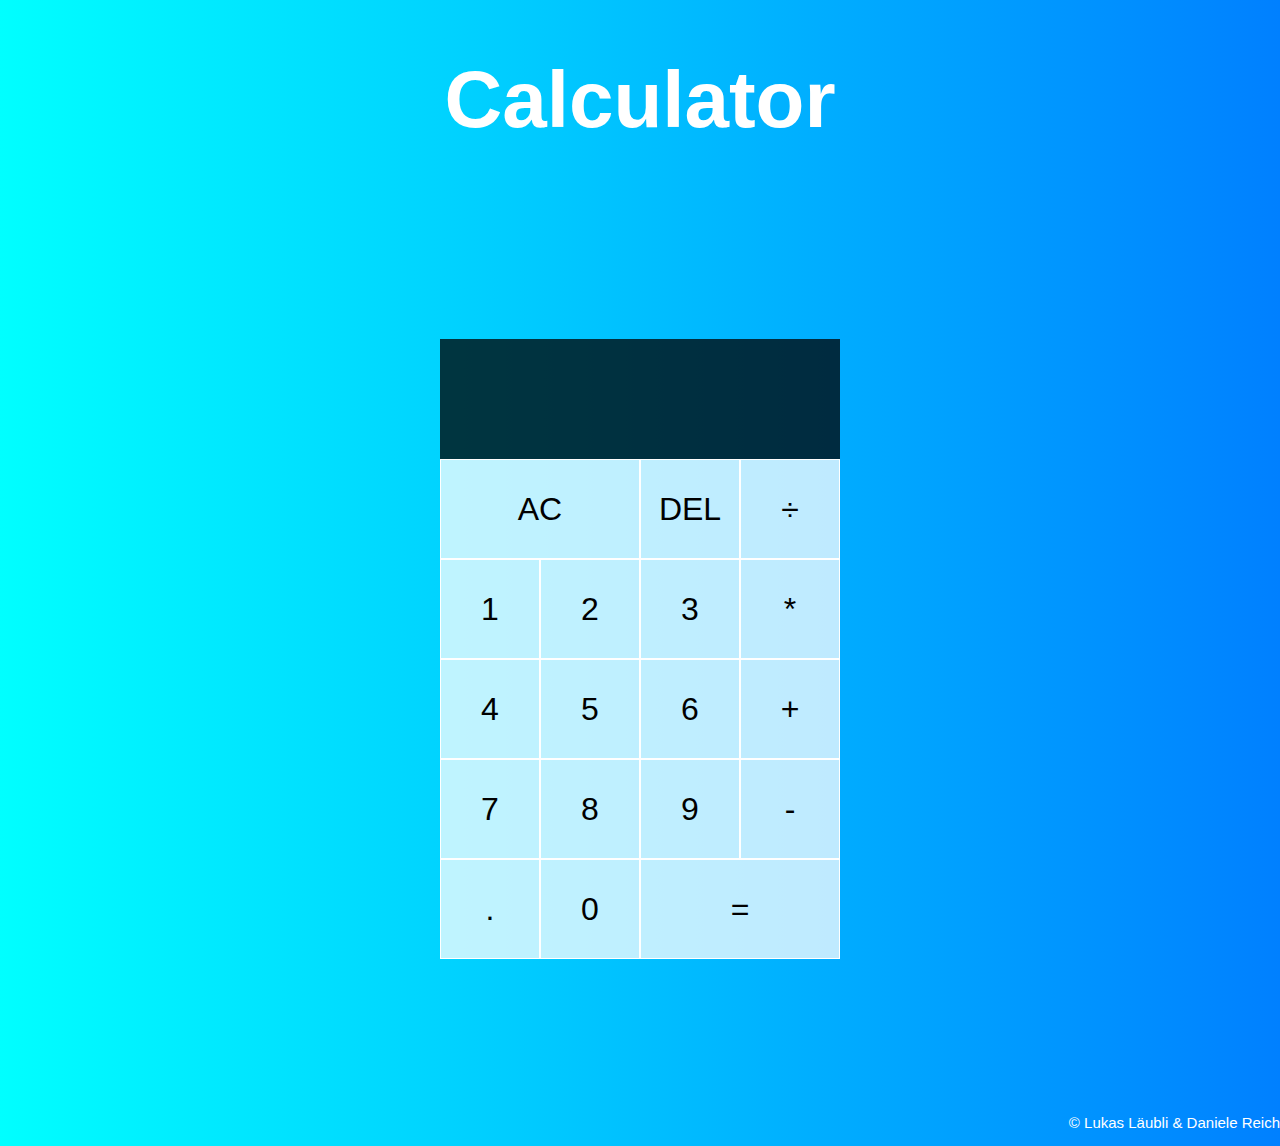
==== ME19a_LB02_Läubli_Reich/html/index.html @ dfcf787c "Add files via upload" ====
<!doctype html>
<html lang="de">

<head>
  <meta charset="utf-8">
  <meta name="description" content="">
  <meta name="viewport" content="width=device-width, initial-scale=1">
  <meta http-equiv="X-UA-Compatible" content="ie=edge">
  <title>Calculator</title>
  <link href="../css/style.css" rel="stylesheet">
  <script src="../js/script.js" defer></script>
</head>
<body>
<h1>Calculator</h1>
<div class="claculator-grid">
  <div class="output">
    <div data-previous-operand class="previous-operand"></div>
    <div data-current-operand class="current-operand"></div>
  </div>
  <button data-all-clear class="span-two">AC</button>
  <button data-delete>DEL</button>
  <button data-operation>÷</button>
  <button data-number>1</button>
  <button data-number>2</button>
  <button data-number>3</button>
  <button data-operation>*</button>
  <button data-number>4</button>
  <button data-number>5</button>
  <button data-number>6</button>
  <button data-operation>+</button>
  <button data-number>7</button>
  <button data-number>8</button>
  <button data-number>9</button>
  <button data-operation>-</button>
  <button data-number>.</button>
  <button data-number>0</button>
  <button data-equals class="span-two">=</button>
</div>
</body>
<h3>&copy; Lukas Läubli & Daniele Reich</h3>
</html>
---- ME19a_LB02_Läubli_Reich/css/style.css ----
*, *::before, *::after {
    box-sizing: border-box;
    font-family: Arial, serif;
    font-weight: normal;
}

body {
    padding: 0;
    margin: 0;
    background: linear-gradient(to right, #00FFFF, #0080FF);
}

h1 {
    color: white;
    text-align: center;
    font-size: 80px;
    font-weight: bold;
}

h3 {
    color: white;
    text-align: right;
    font-size: 15px;
}

.claculator-grid {
    display: grid;
    justify-content: center;
    align-content: center;
    min-height: 100vh;
    grid-template-columns: repeat(4, 100px);
    grid-template-rows: minmax(120px, auto) repeat(5, 100px);
}

.claculator-grid > button {
    cursor: pointer;
    font-size: 2rem;
    border: 1px solid white;
    outline: none;
    background-color: rgba(255,255,255, 75%);
}

.claculator-grid > button:hover {
    background-color: rgba(255, 255, 255, 90%);
}

.span-two {
    grid-column: span 2;
}

.output {
    grid-column: 1 / -1;
    background-color: rgba(0, 0, 0, 75%);
    display: flex;
    align-items: flex-end;
    justify-content: space-around;
    flex-direction: column;
    padding: 10px;
    word-wrap: break-word;
    word-break: break-all;
}

.output .previous-operand {
    color: rgba(255, 255, 255, 75%);
    font-size: 1.5rem;

}
.output .current-operand {
    color: white;
    font-size: 2.5rem;
}
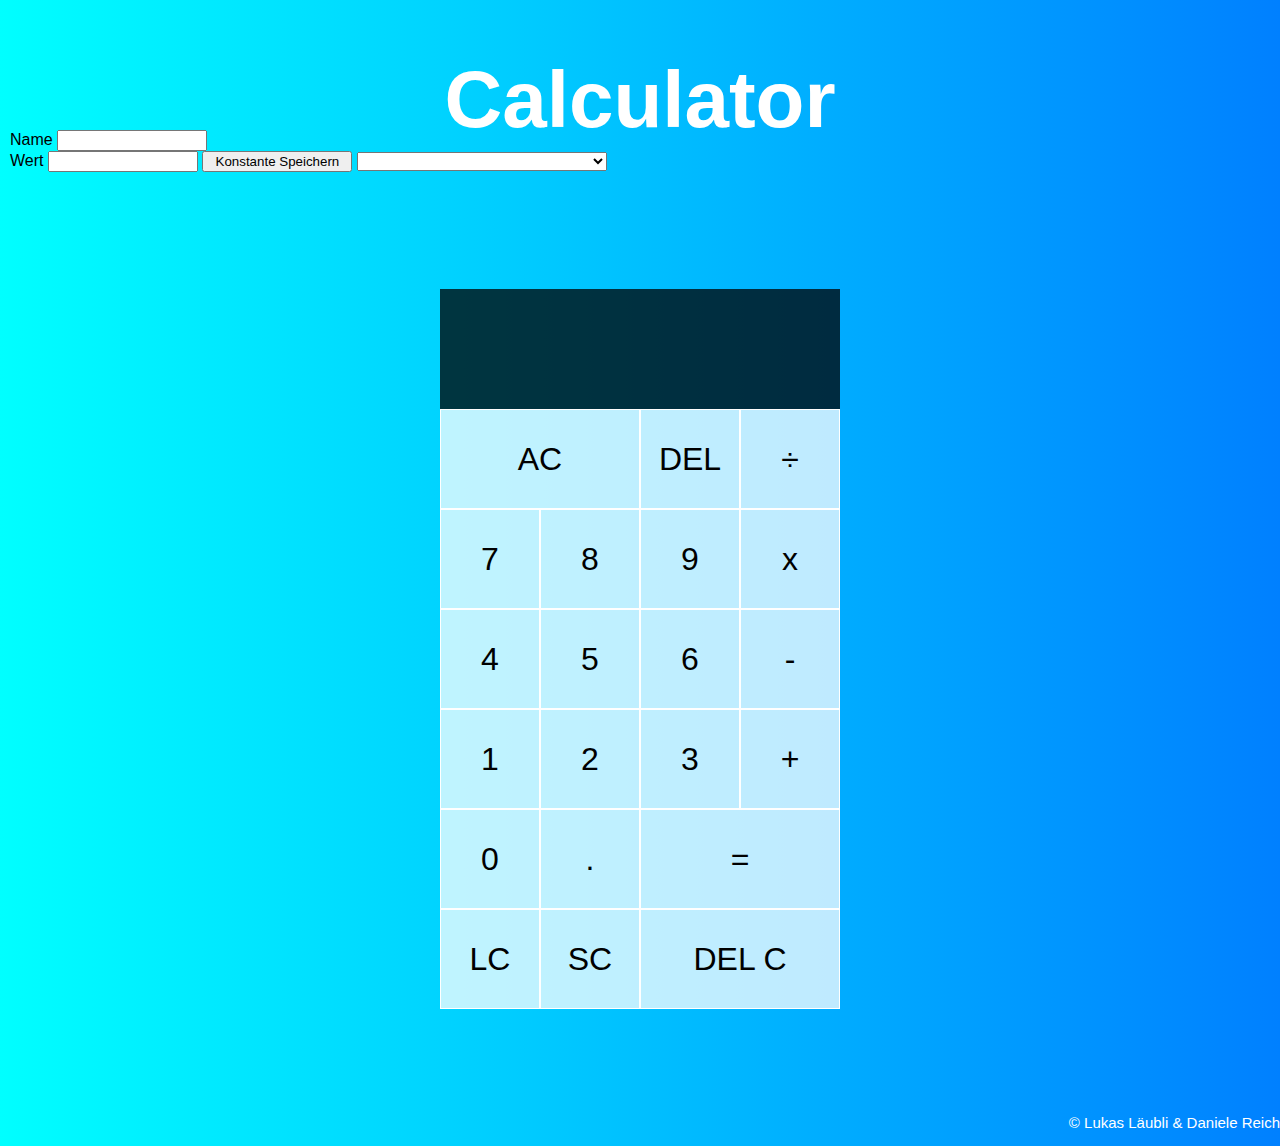
==== commit 652fec36: "Add files via upload" ====
--- a/ME19a_LB02_Läubli_Reich/html/index.html
+++ b/ME19a_LB02_Läubli_Reich/html/index.html
@@ -8,7 +8,8 @@
   <meta http-equiv="X-UA-Compatible" content="ie=edge">
   <title>Calculator</title>
   <link href="../css/style.css" rel="stylesheet">
-  <script src="../js/script.js" defer></script>
+  <script src="../js/StoredConstants.js" defer></script>
+  <script src="../js/script.js" defer></script>  
 </head>
 <body>
 <h1>Calculator</h1>
@@ -20,22 +21,36 @@
   <button data-all-clear class="span-two">AC</button>
   <button data-delete>DEL</button>
   <button data-operation>÷</button>
+  <button data-number>7</button>
+  <button data-number>8</button>
+  <button data-number>9</button>
+  <button data-operation>x</button>
+  <button data-number>4</button>
+  <button data-number>5</button>
+  <button data-number>6</button>
+  <button data-operation>-</button>
   <button data-number>1</button>
   <button data-number>2</button>
   <button data-number>3</button>
-  <button data-operation>*</button>
-  <button data-number>4</button>
-  <button data-number>5</button>
-  <button data-number>6</button>
   <button data-operation>+</button>
-  <button data-number>7</button>
-  <button data-number>8</button>
-  <button data-number>9</button>
-  <button data-operation>-</button>
+  <button data-number>0</button>
   <button data-number>.</button>
-  <button data-number>0</button>
   <button data-equals class="span-two">=</button>
+  <button data-load-constant title='Konstante laden'>LC</button>
+  <button data-show-constants-save title='Konstante speichern'>SC</button>
+  <button data-delete-constant class="span-two" title='Konstante löschen'>DEL C</button>
 </div>
+
+<div id='constant-inputs'>
+    <label>Name</label>
+    <input id='constant-name' type='text' style='width: 150px' /><br />
+    <label>Wert</label>
+    <input id='constant-value' type='text' style='width: 150px' />
+    <input id='save-constant-button' type='button' style='width: 150px' value='Konstante Speichern' />
+
+    <select id='select-constant' style='width: 250px'></select>
+</div>
+
 </body>
 <h3>&copy; Lukas Läubli & Daniele Reich</h3>
 </html>
--- a/ME19a_LB02_Läubli_Reich/css/style.css
+++ b/ME19a_LB02_Läubli_Reich/css/style.css
@@ -29,7 +29,7 @@
     align-content: center;
     min-height: 100vh;
     grid-template-columns: repeat(4, 100px);
-    grid-template-rows: minmax(120px, auto) repeat(5, 100px);
+    grid-template-rows: minmax(120px, auto) repeat(6, 100px);
 }
 
 .claculator-grid > button {
@@ -69,3 +69,11 @@
     color: white;
     font-size: 2.5rem;
 }
+
+#constant-inputs{
+    display: block;
+    position: absolute;
+    top: 130px;
+    left: 10px;
+    height: 500px;
+}
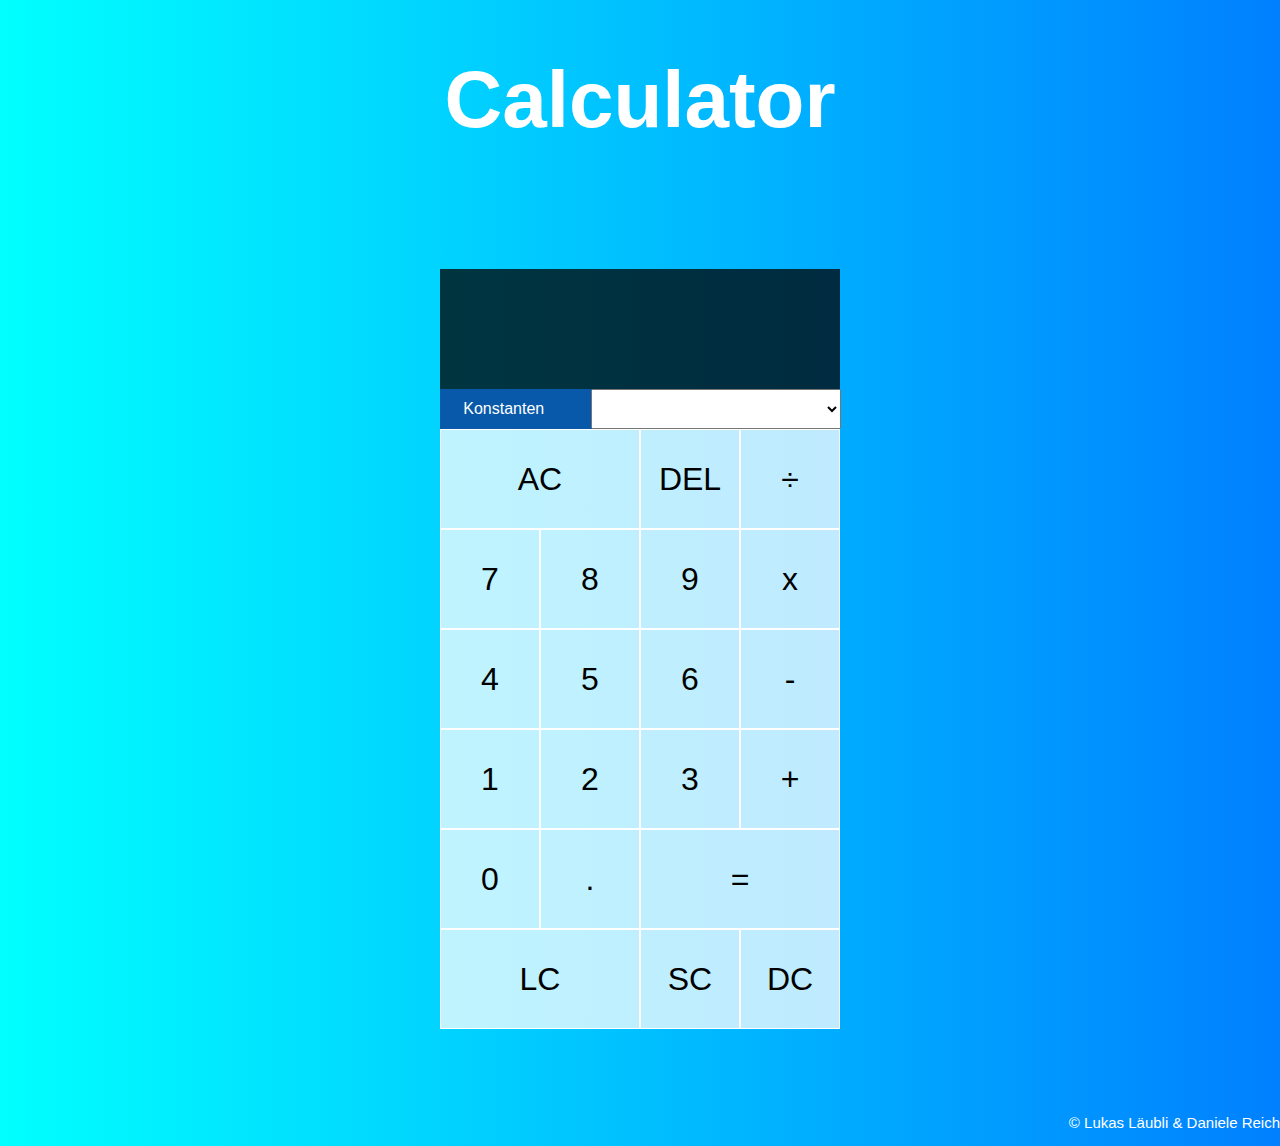
==== commit f195204e: "Add files via upload" ====
--- a/ME19a_LB02_Läubli_Reich/html/index.html
+++ b/ME19a_LB02_Läubli_Reich/html/index.html
@@ -13,10 +13,14 @@
 </head>
 <body>
 <h1>Calculator</h1>
-<div class="claculator-grid">
+<div class="calculator-grid">
   <div class="output">
     <div data-previous-operand class="previous-operand"></div>
     <div data-current-operand class="current-operand"></div>
+  </div>
+  <div class='input span-four'>
+    <div>Konstanten</div>
+    <div><select id='select-constant' style='width: 250px'></select></div>
   </div>
   <button data-all-clear class="span-two">AC</button>
   <button data-delete>DEL</button>
@@ -36,19 +40,9 @@
   <button data-number>0</button>
   <button data-number>.</button>
   <button data-equals class="span-two">=</button>
-  <button data-load-constant title='Konstante laden'>LC</button>
-  <button data-show-constants-save title='Konstante speichern'>SC</button>
-  <button data-delete-constant class="span-two" title='Konstante löschen'>DEL C</button>
-</div>
-
-<div id='constant-inputs'>
-    <label>Name</label>
-    <input id='constant-name' type='text' style='width: 150px' /><br />
-    <label>Wert</label>
-    <input id='constant-value' type='text' style='width: 150px' />
-    <input id='save-constant-button' type='button' style='width: 150px' value='Konstante Speichern' />
-
-    <select id='select-constant' style='width: 250px'></select>
+  <button data-load-constant title='Konstante laden' class="span-two">LC</button>
+  <button data-save-constant title='Konstante speichern'>SC</button>
+  <button data-delete-constant title='Konstante löschen'>DC</button>
 </div>
 
 </body>
--- a/ME19a_LB02_Läubli_Reich/css/style.css
+++ b/ME19a_LB02_Läubli_Reich/css/style.css
@@ -23,16 +23,17 @@
     font-size: 15px;
 }
 
-.claculator-grid {
+.calculator-grid {
     display: grid;
     justify-content: center;
     align-content: center;
     min-height: 100vh;
     grid-template-columns: repeat(4, 100px);
-    grid-template-rows: minmax(120px, auto) repeat(6, 100px);
+    grid-template-rows: minmax(120px, auto) 40px repeat(6, 100px);
+    /*grid-template-rows: minmax(120px, auto) repeat(7, 100px);*/
 }
 
-.claculator-grid > button {
+.calculator-grid > button {
     cursor: pointer;
     font-size: 2rem;
     border: 1px solid white;
@@ -40,12 +41,16 @@
     background-color: rgba(255,255,255, 75%);
 }
 
-.claculator-grid > button:hover {
+.calculator-grid > button:hover {
     background-color: rgba(255, 255, 255, 90%);
 }
 
 .span-two {
     grid-column: span 2;
+}
+
+.span-four {
+    grid-column: span 4;
 }
 
 .output {
@@ -70,6 +75,24 @@
     font-size: 2.5rem;
 }
 
+.input {
+    /*background-color: rgba(0, 0, 0, 75%);*/
+    height: 40px;
+    display: flex;
+    align-items: center;
+    justify-content: space-around;
+    flex-direction: row;
+    background-color: #0859aa;
+    color: white;
+}
+
+.input select{
+    height: 40px;
+    width: 480px;
+    font-size: 15px;
+    margin-right: -24px;
+}
+
 #constant-inputs{
     display: block;
     position: absolute;
